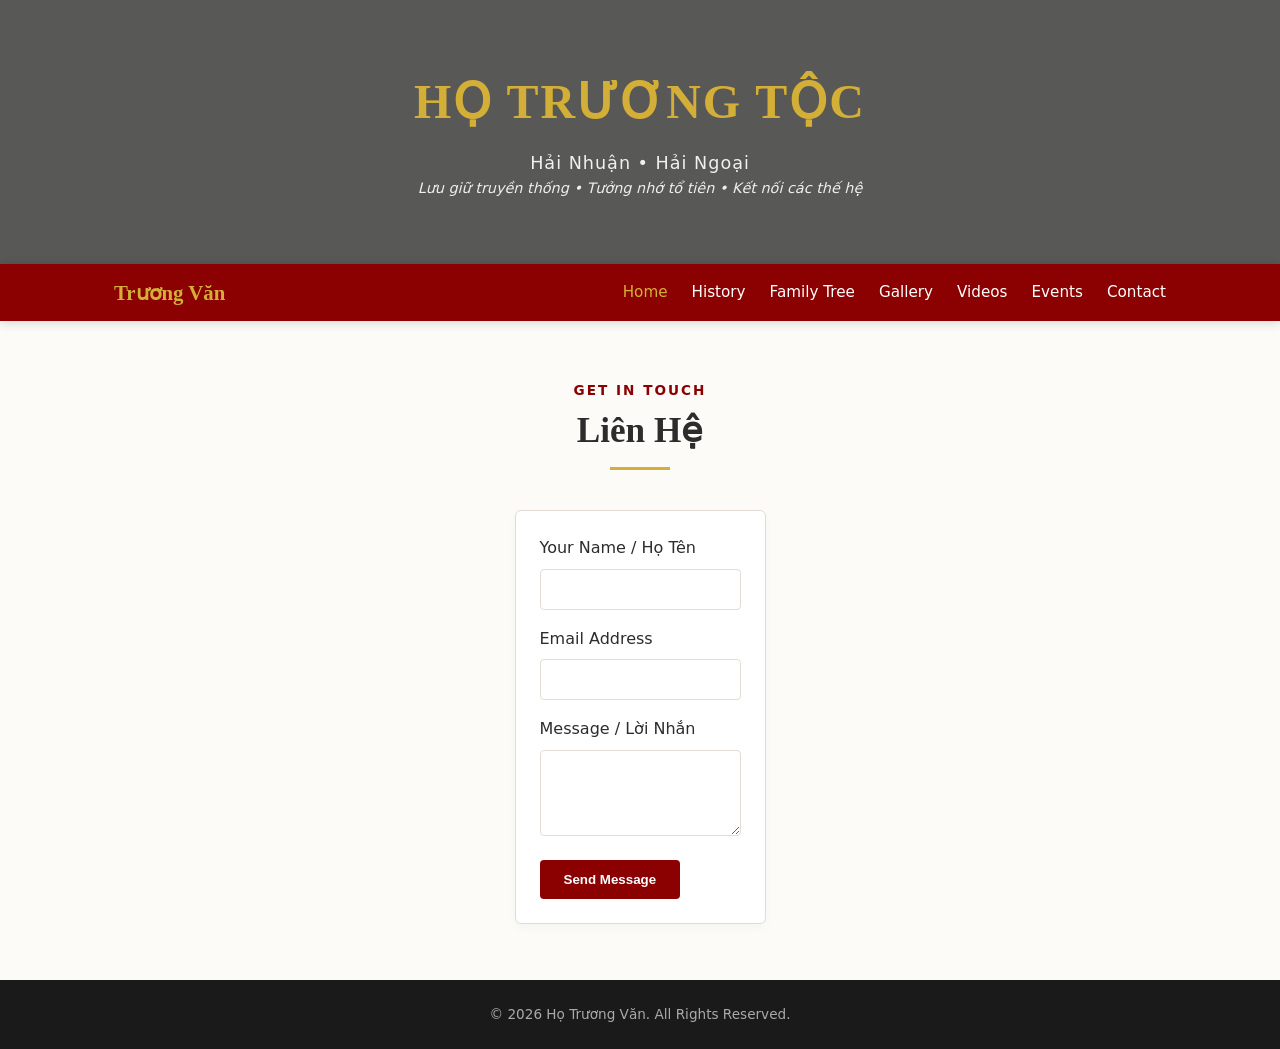
==== contact.html @ 43673b84 "Update contact.html" ====
<!DOCTYPE html>
<html lang="en">
<head>
    <meta charset="UTF-8">
    <meta name="viewport" content="width=device-width, initial-scale=1.0">
    <title>Họ Trương Văn | Contact</title>
    <link rel="stylesheet" href="style.css">
</head>
<body>
    <header class="hero">
        <div class="hero-overlay">
            <h1>HỌ TRƯƠNG TỘC</h1>
            <p class="tagline">Hải Nhuận • Hải Ngoại</p>
            <p class="vietnamese-tagline">Lưu giữ truyền thống • Tưởng nhớ tổ tiên • Kết nối các thế hệ</p>
        </div>
    </header>

    <nav class="navbar">
        <div class="nav-container">
            <div class="logo">Trương Văn</div>
            <button class="menu-toggle" id="menuToggle">☰</button>
            <div class="nav-links" id="navLinks">
                <a href="index.html" class="active">Home</a>
                <a href="history.html">History</a>
                <a href="family.html">Family Tree</a>
                <a href="gallery.html">Gallery</a>
                <a href="video.html">Videos</a>
                <a href="events.html">Events</a>
                <a href="contact.html">Contact</a>
            </div>
        </div>
    </nav>

    <main class="container">
        <div class="section-heading">
            <span>GET IN TOUCH</span>
            <h2>Liên Hệ</h2>
            <div class="divider"></div>
        </div>
        <form class="card" action="https://formspree.io/f/xzebnwro" method="POST" style="max-width: 600px; margin: 0 auto;">
            <div class="form-group">
                <label for="name">Your Name / Họ Tên</label>
                <input type="text" id="name" name="name" required>
            </div>
            <div class="form-group">
                <label for="email">Email Address</label>
                <input type="email" id="email" name="email" required>
            </div>
            <div class="form-group">
                <label for="message">Message / Lời Nhắn</label>
                <textarea id="message" name="message" rows="4" required></textarea>
            </div>
            <button type="submit" class="btn-submit">Send Message</button>
         </form>
    </main>

    <footer><p>© 2026 Họ Trương Văn. All Rights Reserved.</p></footer>
    <script src="script.js"></script>
</body>
</html>
---- style.css ----
/* ==========================================================================
   1. Root Variables & Resets
   ========================================================================== */
:root {
  --primary-color: #8b0000;      /* Imperial Red */
  --accent-color: #d4af37;       /* Gold Accent */
  --bg-light: #fdfbf7;           /* Parchment background */
  --bg-card: #ffffff;
  --text-dark: #2c2c2c;
  --text-muted: #666666;
  --border-color: #e2dcd5;
  --font-heading: 'Georgia', 'Times New Roman', serif;
  --font-body: system-ui, -apple-system, sans-serif;
  --max-width: 1100px;
}

*, *::before, *::after {
  box-sizing: border-box;
  margin: 0;
  padding: 0;
}

body {
  font-family: var(--font-body);
  background-color: var(--bg-light);
  color: var(--text-dark);
  line-height: 1.6;
  display: flex;
  flex-direction: column;
  min-height: 100vh;
}

main { flex: 1; }

/* ==========================================================================
   2. Shared Header & Hero
   ========================================================================== */
.hero {
  background: linear-gradient(rgba(0, 0, 0, 0.65), rgba(0, 0, 0, 0.65)),
              url('https://images.unsplash.com/photo-1518709268805-4e9042af9f23?auto=format&fit=crop&w=1600&q=80') center/cover no-repeat;
  color: #ffffff;
  text-align: center;
  padding: 4rem 1.5rem;
}

.hero-overlay { max-width: 800px; margin: 0 auto; }

.hero h1 {
  font-family: var(--font-heading);
  font-size: clamp(2rem, 4vw, 3rem);
  letter-spacing: 2px;
  color: var(--accent-color);
  margin-bottom: 0.5rem;
}

.hero .tagline { font-size: 1.1rem; letter-spacing: 1px; color: #f0f0f0; }
.hero .vietnamese-tagline { font-style: italic; font-size: 0.9rem; opacity: 0.9; }

/* Navigation */
.navbar {
  background-color: var(--primary-color);
  position: sticky;
  top: 0;
  z-index: 1000;
  box-shadow: 0 2px 10px rgba(0, 0, 0, 0.15);
}

.nav-container {
  max-width: var(--max-width);
  margin: 0 auto;
  display: flex;
  justify-content: space-between;
  align-items: center;
  padding: 0.75rem 1.5rem;
}

.logo {
  font-family: var(--font-heading);
  font-size: 1.3rem;
  font-weight: bold;
  color: var(--accent-color);
}

.menu-toggle {
  display: none;
  background: none;
  border: none;
  color: #ffffff;
  font-size: 1.8rem;
  cursor: pointer;
}

.nav-links { display: flex; gap: 1.5rem; }

.nav-links a {
  color: #ffffff;
  text-decoration: none;
  font-weight: 500;
  font-size: 0.95rem;
  transition: color 0.3s;
}

.nav-links a:hover,
.nav-links a.active {
  color: var(--accent-color);
}

/* ==========================================================================
   3. Page Layouts & Components
   ========================================================================== */
.container {
  max-width: var(--max-width);
  margin: 0 auto;
  padding: 3.5rem 1.5rem;
}

.section-heading { text-align: center; margin-bottom: 2.5rem; }
.section-heading span { font-size: 0.85rem; font-weight: 700; letter-spacing: 2px; color: var(--primary-color); text-transform: uppercase; }
.section-heading h2 { font-family: var(--font-heading); font-size: 2.2rem; color: var(--text-dark); }
.divider { width: 60px; height: 3px; background-color: var(--accent-color); margin: 0.5rem auto 0; }

/* Grid Helper */
.grid-2 { display: grid; grid-template-columns: repeat(auto-fit, minmax(300px, 1fr)); gap: 2rem; }
.grid-3 { display: grid; grid-template-columns: repeat(auto-fit, minmax(280px, 1fr)); gap: 1.5rem; }

/* Cards & Content Elements */
.card {
  background: var(--bg-card);
  border: 1px solid var(--border-color);
  padding: 1.5rem;
  border-radius: 6px;
  box-shadow: 0 4px 10px rgba(0,0,0,0.03);
}

.timeline-item {
  border-left: 3px solid var(--accent-color);
  padding-left: 1.5rem;
  margin-bottom: 2rem;
}

.gallery-grid img {
  width: 100%;
  height: 220px;
  object-fit: cover;
  border-radius: 6px;
  box-shadow: 0 4px 8px rgba(0,0,0,0.1);
}

.form-group { margin-bottom: 1rem; }
.form-group label { display: block; margin-bottom: 0.5rem; font-weight: 500; }
.form-group input, .form-group textarea {
  width: 100%;
  padding: 0.75rem;
  border: 1px solid var(--border-color);
  border-radius: 4px;
}

.btn-submit {
  background: var(--primary-color);
  color: white;
  border: none;
  padding: 0.75rem 1.5rem;
  border-radius: 4px;
  cursor: pointer;
  font-weight: bold;
}

/* Footer */
footer {
  background-color: #1a1a1a;
  color: #aaaaaa;
  text-align: center;
  padding: 1.5rem;
  font-size: 0.85rem;
}

/* Mobile Responsiveness */
@media (max-width: 768px) {
  .menu-toggle { display: block; }
  .nav-links {
    display: none;
    flex-direction: column;
    position: absolute;
    top: 100%;
    left: 0;
    width: 100%;
    background-color: var(--primary-color);
    padding: 1rem 0;
  }
  .nav-links.active { display: flex; }
  .nav-links a { padding: 0.75rem 1.5rem; }
}

/* ==========================================================================
   Video Page & YouTube Button Styles
   ========================================================================== */
.video-card {
  padding: 0;
  overflow: hidden;
  display: flex;
  flex-direction: column;
}

.video-wrapper {
  position: relative;
  width: 100%;
  aspect-ratio: 16 / 9;
}

.video-wrapper iframe {
  position: absolute;
  top: 0;
  left: 0;
  width: 100%;
  height: 100%;
  border: 0;
}

.video-info {
  padding: 1.25rem;
  display: flex;
  flex-direction: column;
  gap: 0.5rem;
}

.video-info h3 {
  font-family: var(--font-heading);
  font-size: 1.2rem;
  color: var(--primary-color);
}

.video-info p {
  font-size: 0.9rem;
  color: var(--text-muted);
}

/* YouTube Button Link Styling */
.yt-link {
  display: inline-block;
  align-self: flex-start;
  margin-top: 0.5rem;
  padding: 0.5rem 1rem;
  background-color: #ff0000; /* YouTube Red */
  color: #ffffff;
  text-decoration: none;
  font-size: 0.85rem;
  font-weight: bold;
  border-radius: 4px;
  transition: background-color 0.3s ease;
}

.yt-link:hover {
  background-color: #cc0000;
}
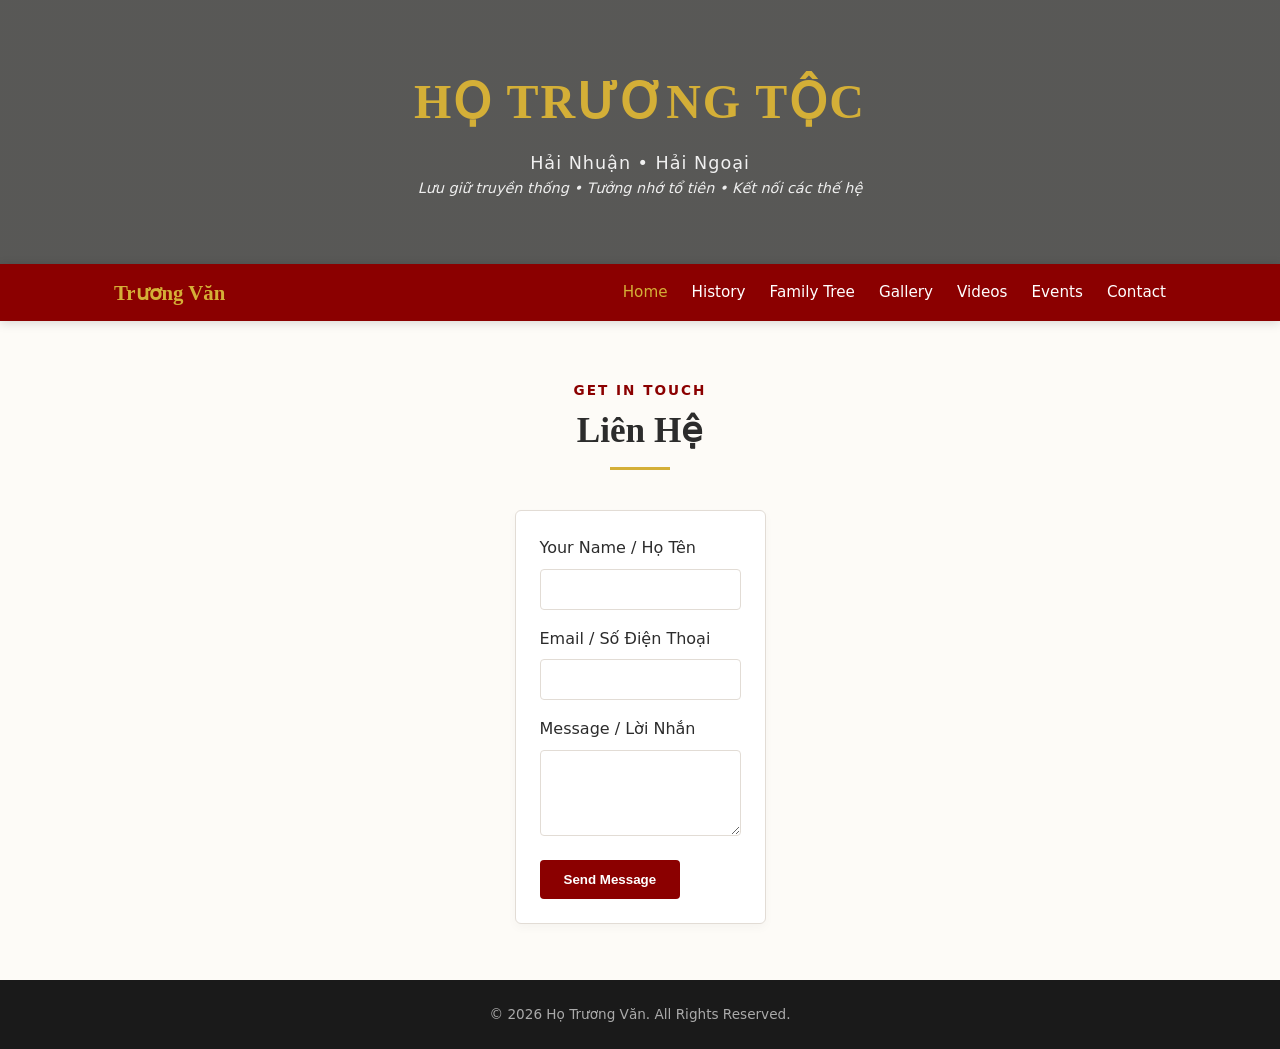
==== commit 4edd3cfa: "Update contact.html" ====
--- a/contact.html
+++ b/contact.html
@@ -37,21 +37,24 @@
             <h2>Liên Hệ</h2>
             <div class="divider"></div>
         </div>
-        <form class="card" action="https://formspree.io/f/xzebnwro" method="POST" style="max-width: 600px; margin: 0 auto;">
+        <form class="card" action="https://api.web3forms.com/submit" method="POST" style="max-width: 600px; margin: 0 auto;">
+            <!-- Replace YOUR_ACCESS_KEY_HERE with the key from your email -->
+            <input type="hidden" name="access_key" value="b94119d8-9dde-4827-b743-5103b9d5c046">
+
             <div class="form-group">
                 <label for="name">Your Name / Họ Tên</label>
                 <input type="text" id="name" name="name" required>
             </div>
             <div class="form-group">
-                <label for="email">Email Address</label>
-                <input type="email" id="email" name="email" required>
+                <label for="email">Email / Số Điện Thoại </label>
+                <input type="email" id="email" name="email">
             </div>
             <div class="form-group">
                 <label for="message">Message / Lời Nhắn</label>
-                <textarea id="message" name="message" rows="4" required></textarea>
+                <textarea id="message" name="message" rows="4"></textarea>
             </div>
             <button type="submit" class="btn-submit">Send Message</button>
-         </form>
+        </form>
     </main>
 
     <footer><p>© 2026 Họ Trương Văn. All Rights Reserved.</p></footer>
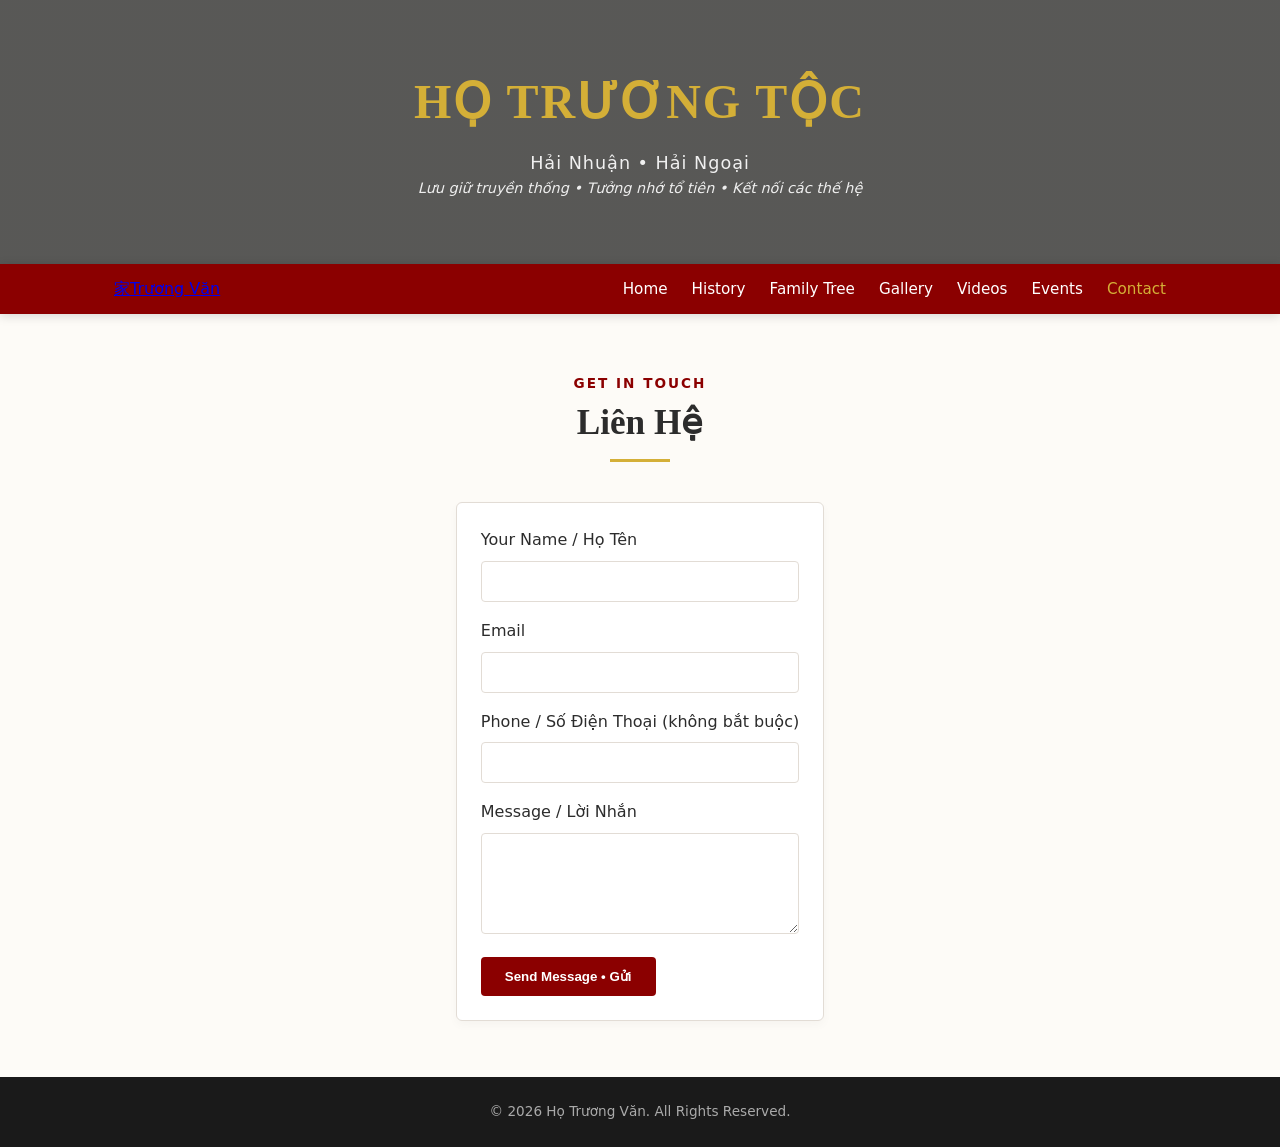
==== commit 3a1f80ad: "Update contact.html" ====
--- a/contact.html
+++ b/contact.html
@@ -1,59 +1,68 @@
 <!DOCTYPE html>
-<html lang="en">
+<html lang="vi">
 <head>
     <meta charset="UTF-8">
     <meta name="viewport" content="width=device-width, initial-scale=1.0">
+    <meta name="theme-color" content="#8b0000">
     <title>Họ Trương Văn | Contact</title>
+    <link rel="preconnect" href="https://fonts.googleapis.com">
+    <link rel="preconnect" href="https://fonts.gstatic.com" crossorigin>
+    <link href="https://fonts.googleapis.com/css2?family=Be+Vietnam+Pro:wght@400;500;600&family=Playfair+Display:wght@500;600;700&display=swap&subset=vietnamese" rel="stylesheet">
     <link rel="stylesheet" href="style.css">
 </head>
 <body>
     <header class="hero">
         <div class="hero-overlay">
             <h1>HỌ TRƯƠNG TỘC</h1>
+            <span class="orn"></span>
             <p class="tagline">Hải Nhuận • Hải Ngoại</p>
             <p class="vietnamese-tagline">Lưu giữ truyền thống • Tưởng nhớ tổ tiên • Kết nối các thế hệ</p>
         </div>
     </header>
 
-    <nav class="navbar">
+    <nav class="navbar" aria-label="Main">
         <div class="nav-container">
-            <div class="logo">Trương Văn</div>
-            <button class="menu-toggle" id="menuToggle">☰</button>
+            <a class="brand" href="index.html"><span class="brand-mark">家</span><span>Trương Văn</span></a>
+            <button class="menu-toggle" id="menuToggle" aria-label="Menu" aria-expanded="false" aria-controls="navLinks">☰</button>
             <div class="nav-links" id="navLinks">
-                <a href="index.html" class="active">Home</a>
+                <a href="index.html">Home</a>
                 <a href="history.html">History</a>
                 <a href="family.html">Family Tree</a>
                 <a href="gallery.html">Gallery</a>
                 <a href="video.html">Videos</a>
                 <a href="events.html">Events</a>
-                <a href="contact.html">Contact</a>
+                <a href="contact.html" class="active">Contact</a>
             </div>
         </div>
     </nav>
 
     <main class="container">
         <div class="section-heading">
-            <span>GET IN TOUCH</span>
+            <span>Get In Touch</span>
             <h2>Liên Hệ</h2>
             <div class="divider"></div>
         </div>
-        <form class="card" action="https://api.web3forms.com/submit" method="POST" style="max-width: 600px; margin: 0 auto;">
-            <!-- Replace YOUR_ACCESS_KEY_HERE with the key from your email -->
+
+        <form class="card form-card" action="https://api.web3forms.com/submit" method="POST">
             <input type="hidden" name="access_key" value="b94119d8-9dde-4827-b743-5103b9d5c046">
 
             <div class="form-group">
                 <label for="name">Your Name / Họ Tên</label>
-                <input type="text" id="name" name="name" required>
+                <input type="text" id="name" name="name" autocomplete="name" required>
             </div>
             <div class="form-group">
-                <label for="email">Email / Số Điện Thoại </label>
-                <input type="email" id="email" name="email">
+                <label for="email">Email</label>
+                <input type="email" id="email" name="email" autocomplete="email" required>
+            </div>
+            <div class="form-group">
+                <label for="phone">Phone / Số Điện Thoại (không bắt buộc)</label>
+                <input type="tel" id="phone" name="phone" autocomplete="tel">
             </div>
             <div class="form-group">
                 <label for="message">Message / Lời Nhắn</label>
-                <textarea id="message" name="message" rows="4"></textarea>
+                <textarea id="message" name="message" rows="5"></textarea>
             </div>
-            <button type="submit" class="btn-submit">Send Message</button>
+            <button type="submit" class="btn-submit">Send Message • Gửi</button>
         </form>
     </main>
 
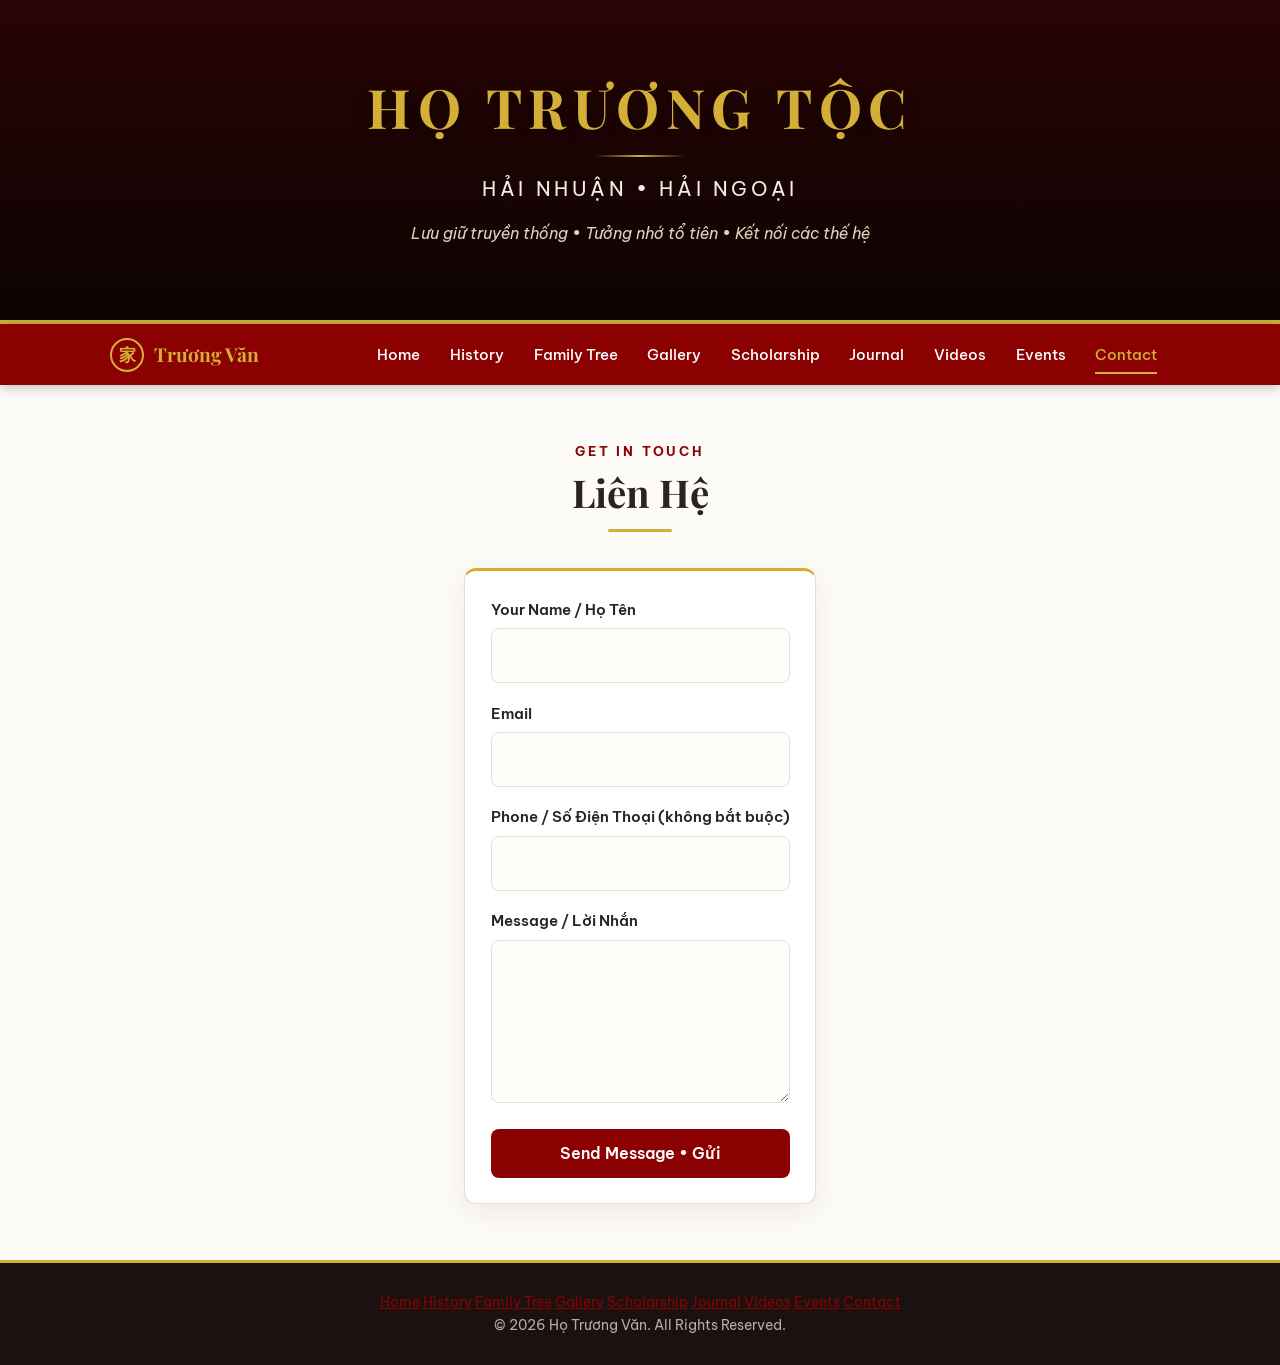
==== commit 5d95d21d: "Update contact.html" ====
--- a/contact.html
+++ b/contact.html
@@ -2,21 +2,22 @@
 <html lang="vi">
 <head>
     <meta charset="UTF-8">
-    <meta name="viewport" content="width=device-width, initial-scale=1.0">
+    <meta name="viewport" content="width=device-width, initial-scale=1.0, viewport-fit=cover">
     <meta name="theme-color" content="#8b0000">
     <title>Họ Trương Văn | Contact</title>
     <link rel="preconnect" href="https://fonts.googleapis.com">
     <link rel="preconnect" href="https://fonts.gstatic.com" crossorigin>
-    <link href="https://fonts.googleapis.com/css2?family=Be+Vietnam+Pro:wght@400;500;600&family=Playfair+Display:wght@500;600;700&display=swap&subset=vietnamese" rel="stylesheet">
+    <link href="https://fonts.googleapis.com/css2?family=Be+Vietnam+Pro:wght@400;500;600;700&family=Playfair+Display:wght@500;600;700&display=swap&subset=vietnamese" rel="stylesheet">
     <link rel="stylesheet" href="style.css">
 </head>
 <body>
-    <header class="hero">
+    <header class="hero ">
         <div class="hero-overlay">
             <h1>HỌ TRƯƠNG TỘC</h1>
             <span class="orn"></span>
             <p class="tagline">Hải Nhuận • Hải Ngoại</p>
             <p class="vietnamese-tagline">Lưu giữ truyền thống • Tưởng nhớ tổ tiên • Kết nối các thế hệ</p>
+
         </div>
     </header>
 
@@ -29,6 +30,8 @@
                 <a href="history.html">History</a>
                 <a href="family.html">Family Tree</a>
                 <a href="gallery.html">Gallery</a>
+                <a href="ScholarshipStudyPromotionProgram.html">Scholarship</a>
+                <a href="JournalLibrary.html">Journal</a>
                 <a href="video.html">Videos</a>
                 <a href="events.html">Events</a>
                 <a href="contact.html" class="active">Contact</a>
@@ -37,36 +40,40 @@
     </nav>
 
     <main class="container">
+
         <div class="section-heading">
             <span>Get In Touch</span>
             <h2>Liên Hệ</h2>
             <div class="divider"></div>
         </div>
-
         <form class="card form-card" action="https://api.web3forms.com/submit" method="POST">
             <input type="hidden" name="access_key" value="b94119d8-9dde-4827-b743-5103b9d5c046">
-
-            <div class="form-group">
-                <label for="name">Your Name / Họ Tên</label>
-                <input type="text" id="name" name="name" autocomplete="name" required>
-            </div>
-            <div class="form-group">
-                <label for="email">Email</label>
-                <input type="email" id="email" name="email" autocomplete="email" required>
-            </div>
-            <div class="form-group">
-                <label for="phone">Phone / Số Điện Thoại (không bắt buộc)</label>
-                <input type="tel" id="phone" name="phone" autocomplete="tel">
-            </div>
-            <div class="form-group">
-                <label for="message">Message / Lời Nhắn</label>
-                <textarea id="message" name="message" rows="5"></textarea>
-            </div>
+            <div class="form-group"><label for="name">Your Name / Họ Tên</label>
+                <input type="text" id="name" name="name" autocomplete="name" required></div>
+            <div class="form-group"><label for="email">Email</label>
+                <input type="email" id="email" name="email" autocomplete="email" inputmode="email" required></div>
+            <div class="form-group"><label for="phone">Phone / Số Điện Thoại (không bắt buộc)</label>
+                <input type="tel" id="phone" name="phone" autocomplete="tel" inputmode="tel"></div>
+            <div class="form-group"><label for="message">Message / Lời Nhắn</label>
+                <textarea id="message" name="message" rows="5"></textarea></div>
             <button type="submit" class="btn-submit">Send Message • Gửi</button>
         </form>
     </main>
 
-    <footer><p>© 2026 Họ Trương Văn. All Rights Reserved.</p></footer>
+    <footer>
+        <nav class="footer-links" aria-label="Footer">
+            <a href="index.html">Home</a>
+            <a href="history.html">History</a>
+            <a href="family.html">Family Tree</a>
+            <a href="gallery.html">Gallery</a>
+            <a href="ScholarshipStudyPromotionProgram.html">Scholarship</a>
+            <a href="JournalLibrary.html">Journal</a>
+            <a href="video.html">Videos</a>
+            <a href="events.html">Events</a>
+            <a href="contact.html">Contact</a>
+        </nav>
+        <p>© 2026 Họ Trương Văn. All Rights Reserved.</p>
+    </footer>
     <script src="script.js"></script>
 </body>
 </html>
--- a/style.css
+++ b/style.css
@@ -1,254 +1,526 @@
 /* ==========================================================================
-   1. Root Variables & Resets
+   Họ Trương Văn – Hải Nhuận • Hải Ngoại
+   Responsive stylesheet (phone → desktop)
    ========================================================================== */
+
+/* 1. Variables & reset ---------------------------------------------------- */
 :root {
-  --primary-color: #8b0000;      /* Imperial Red */
-  --accent-color: #d4af37;       /* Gold Accent */
-  --bg-light: #fdfbf7;           /* Parchment background */
-  --bg-card: #ffffff;
-  --text-dark: #2c2c2c;
-  --text-muted: #666666;
-  --border-color: #e2dcd5;
-  --font-heading: 'Georgia', 'Times New Roman', serif;
-  --font-body: system-ui, -apple-system, sans-serif;
-  --max-width: 1100px;
-}
-
-*, *::before, *::after {
-  box-sizing: border-box;
-  margin: 0;
-  padding: 0;
-}
+  --red: #8b0000;
+  --red-dark: #5a0000;
+  --gold: #d4af37;
+  --gold-soft: #f4e8bd;
+  --paper: #fdfbf7;
+  --card: #ffffff;
+  --ink: #2a2420;
+  --muted: #6b625a;
+  --line: #e6ded2;
+  --font-heading: 'Playfair Display', Georgia, 'Times New Roman', serif;
+  --font-body: 'Be Vietnam Pro', system-ui, -apple-system, 'Segoe UI', Roboto, sans-serif;
+  --max: 1100px;
+  --radius: 12px;
+  --shadow: 0 8px 28px rgba(70, 20, 10, 0.08);
+  --shadow-lg: 0 14px 40px rgba(70, 20, 10, 0.16);
+  --hero-img: url('https://raw.githubusercontent.com/truongvanhaingoai/hainhuan/master/nhathomattien.jpg');
+}
+
+*, *::before, *::after { box-sizing: border-box; margin: 0; padding: 0; }
+
+html { scroll-behavior: smooth; -webkit-text-size-adjust: 100%; }
 
 body {
   font-family: var(--font-body);
-  background-color: var(--bg-light);
-  color: var(--text-dark);
-  line-height: 1.6;
+  background: var(--paper);
+  color: var(--ink);
+  line-height: 1.7;
+  font-size: 1rem;
   display: flex;
   flex-direction: column;
   min-height: 100vh;
 }
 
 main { flex: 1; }
-
-/* ==========================================================================
-   2. Shared Header & Hero
-   ========================================================================== */
+img { max-width: 100%; display: block; }
+a { color: var(--red); }
+
+h1, h2, h3, h4 { font-family: var(--font-heading); line-height: 1.25; }
+
+/* 2. Hero ----------------------------------------------------------------- */
 .hero {
-  background: linear-gradient(rgba(0, 0, 0, 0.65), rgba(0, 0, 0, 0.65)),
-              url('https://images.unsplash.com/photo-1518709268805-4e9042af9f23?auto=format&fit=crop&w=1600&q=80') center/cover no-repeat;
-  color: #ffffff;
+  position: relative;
+  isolation: isolate;
+  display: grid;
+  place-items: center;
   text-align: center;
-  padding: 4rem 1.5rem;
-}
-
-.hero-overlay { max-width: 800px; margin: 0 auto; }
+  color: #fff;
+  padding: 2.5rem 1.25rem;
+  min-height: clamp(240px, 36vh, 380px);
+  background: #2b0a0a var(--hero-img) center 40% / cover no-repeat;
+  border-bottom: 4px solid var(--gold);
+}
+
+.hero::before {
+  content: "";
+  position: absolute;
+  inset: 0;
+  z-index: -1;
+  background: linear-gradient(180deg, rgba(40, 0, 0, 0.55) 0%, rgba(0, 0, 0, 0.72) 100%);
+}
+
+.hero--home { min-height: clamp(380px, 66vh, 640px); }
+
+.hero-overlay { max-width: 820px; }
 
 .hero h1 {
-  font-family: var(--font-heading);
-  font-size: clamp(2rem, 4vw, 3rem);
-  letter-spacing: 2px;
-  color: var(--accent-color);
-  margin-bottom: 0.5rem;
-}
-
-.hero .tagline { font-size: 1.1rem; letter-spacing: 1px; color: #f0f0f0; }
-.hero .vietnamese-tagline { font-style: italic; font-size: 0.9rem; opacity: 0.9; }
-
-/* Navigation */
+  font-size: clamp(1.9rem, 6vw, 3.4rem);
+  letter-spacing: 0.12em;
+  color: var(--gold);
+  text-shadow: 0 2px 14px rgba(0, 0, 0, 0.6);
+  margin-bottom: 0.6rem;
+}
+
+.hero .tagline {
+  font-size: clamp(1rem, 2.6vw, 1.25rem);
+  letter-spacing: 0.18em;
+  text-transform: uppercase;
+  color: #f4f0e8;
+}
+
+.hero .vietnamese-tagline {
+  margin-top: 0.9rem;
+  font-style: italic;
+  font-size: clamp(0.85rem, 2.2vw, 1rem);
+  color: #eadfc4;
+  opacity: 0.95;
+}
+
+.hero .orn {
+  display: block;
+  width: 90px;
+  height: 2px;
+  margin: 0.9rem auto;
+  background: linear-gradient(90deg, transparent, var(--gold), transparent);
+}
+
+/* 3. Navigation ----------------------------------------------------------- */
 .navbar {
-  background-color: var(--primary-color);
+  background: var(--red);
   position: sticky;
   top: 0;
   z-index: 1000;
-  box-shadow: 0 2px 10px rgba(0, 0, 0, 0.15);
+  box-shadow: 0 2px 12px rgba(0, 0, 0, 0.25);
 }
 
 .nav-container {
-  max-width: var(--max-width);
+  max-width: var(--max);
   margin: 0 auto;
+  padding: 0.55rem 1.25rem;
   display: flex;
+  align-items: center;
   justify-content: space-between;
+}
+
+.brand {
+  display: flex;
   align-items: center;
-  padding: 0.75rem 1.5rem;
-}
-
-.logo {
+  gap: 0.6rem;
+  text-decoration: none;
   font-family: var(--font-heading);
-  font-size: 1.3rem;
-  font-weight: bold;
-  color: var(--accent-color);
+  font-weight: 700;
+  font-size: 1.2rem;
+  color: var(--gold);
+}
+
+.brand-mark {
+  display: grid;
+  place-items: center;
+  width: 34px;
+  height: 34px;
+  border-radius: 50%;
+  border: 2px solid var(--gold);
+  font-size: 1.05rem;
+  line-height: 1;
 }
 
 .menu-toggle {
   display: none;
   background: none;
-  border: none;
-  color: #ffffff;
-  font-size: 1.8rem;
+  border: 0;
+  color: #fff;
+  font-size: 1.7rem;
+  line-height: 1;
+  padding: 0.35rem 0.6rem;
   cursor: pointer;
-}
-
-.nav-links { display: flex; gap: 1.5rem; }
+  border-radius: 6px;
+}
+.menu-toggle:focus-visible { outline: 2px solid var(--gold); }
+
+.nav-links { display: flex; gap: 0.25rem; }
 
 .nav-links a {
-  color: #ffffff;
+  color: #fff;
   text-decoration: none;
   font-weight: 500;
   font-size: 0.95rem;
-  transition: color 0.3s;
-}
-
-.nav-links a:hover,
-.nav-links a.active {
-  color: var(--accent-color);
-}
-
-/* ==========================================================================
-   3. Page Layouts & Components
-   ========================================================================== */
+  padding: 0.55rem 0.8rem;
+  border-radius: 6px;
+  position: relative;
+  transition: color 0.2s, background 0.2s;
+}
+
+.nav-links a:hover { color: var(--gold); background: rgba(255, 255, 255, 0.08); }
+
+.nav-links a.active { color: var(--gold); }
+.nav-links a.active::after {
+  content: "";
+  position: absolute;
+  left: 0.8rem;
+  right: 0.8rem;
+  bottom: 2px;
+  height: 2px;
+  background: var(--gold);
+}
+
+/* 4. Layout & headings ---------------------------------------------------- */
 .container {
-  max-width: var(--max-width);
+  max-width: var(--max);
   margin: 0 auto;
-  padding: 3.5rem 1.5rem;
-}
-
-.section-heading { text-align: center; margin-bottom: 2.5rem; }
-.section-heading span { font-size: 0.85rem; font-weight: 700; letter-spacing: 2px; color: var(--primary-color); text-transform: uppercase; }
-.section-heading h2 { font-family: var(--font-heading); font-size: 2.2rem; color: var(--text-dark); }
-.divider { width: 60px; height: 3px; background-color: var(--accent-color); margin: 0.5rem auto 0; }
-
-/* Grid Helper */
-.grid-2 { display: grid; grid-template-columns: repeat(auto-fit, minmax(300px, 1fr)); gap: 2rem; }
-.grid-3 { display: grid; grid-template-columns: repeat(auto-fit, minmax(280px, 1fr)); gap: 1.5rem; }
-
-/* Cards & Content Elements */
+  padding: 3.5rem 1.25rem;
+}
+
+.section { margin-bottom: 3.5rem; }
+.section:last-child { margin-bottom: 0; }
+
+.section-heading { text-align: center; margin-bottom: 2.25rem; }
+.section-heading span {
+  display: block;
+  font-size: 0.8rem;
+  font-weight: 700;
+  letter-spacing: 0.22em;
+  text-transform: uppercase;
+  color: var(--red);
+  margin-bottom: 0.35rem;
+}
+.section-heading h2 { font-size: clamp(1.7rem, 4.5vw, 2.4rem); }
+.divider {
+  width: 64px;
+  height: 3px;
+  margin: 0.8rem auto 0;
+  background: var(--gold);
+  border-radius: 2px;
+}
+
+.grid-2 { display: grid; grid-template-columns: repeat(auto-fit, minmax(min(100%, 300px), 1fr)); gap: 1.75rem; align-items: stretch; }
+.grid-3 { display: grid; grid-template-columns: repeat(auto-fit, minmax(min(100%, 260px), 1fr)); gap: 1.5rem; }
+
+/* 5. Cards ---------------------------------------------------------------- */
 .card {
-  background: var(--bg-card);
-  border: 1px solid var(--border-color);
+  background: var(--card);
+  border: 1px solid var(--line);
+  border-top: 3px solid var(--gold);
+  border-radius: var(--radius);
+  padding: 1.6rem;
+  box-shadow: var(--shadow);
+}
+.card h3 { color: var(--red); margin-bottom: 0.5rem; font-size: 1.25rem; }
+.card p + p { margin-top: 0.75rem; }
+
+.welcome-text p { margin-bottom: 1rem; }
+.vietnamese-text { font-style: italic; color: var(--muted); }
+
+.kanji-card { text-align: center; display: flex; flex-direction: column; justify-content: center; background: linear-gradient(180deg, #fff, var(--gold-soft)); }
+.kanji-card .kanji { font-size: 4rem; line-height: 1; color: var(--red); margin-bottom: 0.4rem; font-family: var(--font-heading); }
+.kanji-card h4 { font-size: 1.3rem; }
+.kanji-card p { color: var(--muted); }
+
+/* Quick links on home */
+.tile {
+  display: block;
+  text-decoration: none;
+  color: var(--ink);
+  background: var(--card);
+  border: 1px solid var(--line);
+  border-radius: var(--radius);
   padding: 1.5rem;
+  text-align: center;
+  box-shadow: var(--shadow);
+  transition: transform 0.25s, box-shadow 0.25s, border-color 0.25s;
+}
+.tile:hover { transform: translateY(-4px); box-shadow: var(--shadow-lg); border-color: var(--gold); }
+.tile .ico { font-size: 2rem; display: block; margin-bottom: 0.4rem; }
+.tile h3 { color: var(--red); font-size: 1.15rem; }
+.tile p { color: var(--muted); font-size: 0.9rem; }
+
+/* 6. Invitation ----------------------------------------------------------- */
+.invite {
+  position: relative;
+  max-width: 860px;
+  margin: 0 auto;
+  background: #fff;
+  border: 2px solid var(--gold);
+  outline: 1px solid var(--gold);
+  outline-offset: 6px;
+  border-radius: var(--radius);
+  padding: clamp(1.5rem, 4vw, 3rem);
+  text-align: center;
+  box-shadow: var(--shadow-lg);
+}
+.invite .clan { font-family: var(--font-heading); letter-spacing: 0.1em; color: var(--red); font-weight: 700; font-size: clamp(1rem, 2.8vw, 1.3rem); }
+.invite .region { font-size: 0.85rem; letter-spacing: 0.2em; text-transform: uppercase; color: var(--muted); }
+.invite h3 { font-size: clamp(1.8rem, 5vw, 2.6rem); color: var(--red); margin: 0.8rem 0 1rem; letter-spacing: 0.15em; }
+.invite p { margin-bottom: 0.9rem; }
+.invite .en { color: var(--muted); font-size: 0.95rem; }
+
+.invite-details {
+  margin: 1.6rem auto;
+  padding: 1.25rem;
+  background: var(--gold-soft);
+  border-radius: var(--radius);
+  display: grid;
+  gap: 1rem;
+  text-align: left;
+}
+@media (min-width: 700px) { .invite-details { grid-template-columns: 1fr 1fr; } }
+.invite-details h4 { font-size: 0.8rem; letter-spacing: 0.18em; text-transform: uppercase; color: var(--red); font-family: var(--font-body); margin-bottom: 0.2rem; }
+.invite-details p { margin: 0; font-weight: 500; }
+.invite-details small { color: var(--muted); font-weight: 400; }
+
+.countdown {
+  display: inline-block;
+  margin: 0.4rem 0 1.2rem;
+  padding: 0.35rem 1rem;
+  border-radius: 999px;
+  background: var(--red);
+  color: var(--gold-soft);
+  font-size: 0.9rem;
+  font-weight: 600;
+}
+.countdown[hidden] { display: none; }
+
+.signoff { margin-top: 1.5rem; }
+.signoff .title { color: var(--muted); font-size: 0.9rem; }
+.signoff .name { font-family: var(--font-heading); font-size: 1.3rem; color: var(--red); font-weight: 700; }
+
+/* Buttons */
+.btn, .btn-submit {
+  display: inline-block;
+  background: var(--red);
+  color: #fff;
+  border: 0;
+  padding: 0.75rem 1.5rem;
+  border-radius: 8px;
+  font: 600 0.95rem var(--font-body);
+  text-decoration: none;
+  cursor: pointer;
+  transition: background 0.2s, transform 0.2s;
+}
+.btn:hover, .btn-submit:hover { background: var(--red-dark); transform: translateY(-1px); }
+.btn-outline { background: transparent; color: var(--red); border: 2px solid var(--red); }
+.btn-outline:hover { background: var(--red); color: #fff; }
+.btn-row { display: flex; flex-wrap: wrap; gap: 0.75rem; justify-content: center; margin-top: 1rem; }
+
+/* 7. History timeline ----------------------------------------------------- */
+.stats {
+  display: grid;
+  grid-template-columns: repeat(2, 1fr);
+  gap: 1rem;
+  margin-bottom: 2.5rem;
+}
+@media (min-width: 720px) { .stats { grid-template-columns: repeat(4, 1fr); } }
+.stat { text-align: center; padding: 1.1rem 0.5rem; background: var(--red); color: #fff; border-radius: var(--radius); box-shadow: var(--shadow); }
+.stat b { display: block; font-family: var(--font-heading); font-size: clamp(1.5rem, 5vw, 2rem); color: var(--gold); }
+.stat span { font-size: 0.8rem; letter-spacing: 0.06em; opacity: 0.9; }
+
+.intro { max-width: 820px; margin: 0 auto 2.5rem; }
+
+.timeline { position: relative; max-width: 860px; margin: 0 auto; }
+.timeline::before {
+  content: "";
+  position: absolute;
+  left: 19px;
+  top: 10px;
+  bottom: 10px;
+  width: 2px;
+  background: linear-gradient(var(--gold), var(--line));
+}
+.step { position: relative; padding-left: 3.6rem; margin-bottom: 1.5rem; }
+.step-num {
+  position: absolute;
+  left: 0;
+  top: 0.2rem;
+  width: 40px;
+  height: 40px;
+  display: grid;
+  place-items: center;
+  border-radius: 50%;
+  background: var(--red);
+  color: var(--gold);
+  font-family: var(--font-heading);
+  font-weight: 700;
+  border: 3px solid var(--paper);
+  box-shadow: 0 0 0 2px var(--gold);
+}
+.step .card { padding: 1.2rem 1.4rem; }
+.step .card p { text-align: justify; hyphens: auto; line-height: 1.8; }
+.step .card h3 { margin-bottom: 0.3rem; }
+
+/* Lineage (family page) */
+.lineage { max-width: 860px; margin: 0 auto; display: grid; gap: 1.25rem; }
+.gen-card { display: grid; grid-template-columns: 96px 1fr; gap: 1.25rem; align-items: start; }
+.gen-badge {
+  text-align: center;
+  background: var(--red);
+  color: var(--gold);
+  border-radius: 10px;
+  padding: 0.7rem 0.3rem;
+  font-family: var(--font-heading);
+}
+.gen-badge small { display: block; font-family: var(--font-body); font-size: 0.65rem; letter-spacing: 0.15em; text-transform: uppercase; color: #f4e8bd; }
+.gen-badge b { font-size: 1.5rem; }
+.gen-card h3 { margin-bottom: 0.1rem; }
+.gen-card .years { color: var(--muted); font-size: 0.9rem; margin-bottom: 0.4rem; }
+
+/* 8. Events --------------------------------------------------------------- */
+.events { max-width: 860px; margin: 0 auto; display: grid; gap: 1.5rem; }
+.event { display: grid; grid-template-columns: 110px 1fr; gap: 1.4rem; align-items: start; }
+.date-block {
+  text-align: center;
+  background: var(--red);
+  color: #fff;
+  border-radius: 10px;
+  padding: 0.8rem 0.4rem;
+  border-bottom: 4px solid var(--gold);
+}
+.date-block .d { display: block; font-family: var(--font-heading); font-size: 2.3rem; line-height: 1; color: var(--gold); }
+.date-block .m { display: block; font-size: 0.8rem; letter-spacing: 0.12em; text-transform: uppercase; margin-top: 0.3rem; }
+.date-block .y { display: block; font-size: 0.75rem; opacity: 0.85; }
+.event h3 { margin-bottom: 0.4rem; }
+.event .meta { display: grid; gap: 0.25rem; color: var(--muted); font-size: 0.95rem; }
+.event .meta b { color: var(--ink); }
+.event .btn { margin-top: 0.9rem; padding: 0.55rem 1.1rem; font-size: 0.85rem; }
+
+/* 9. Gallery -------------------------------------------------------------- */
+.gallery-item { margin: 0; background: var(--card); border-radius: var(--radius); overflow: hidden; box-shadow: var(--shadow); border: 1px solid var(--line); }
+.gallery-item .frame { overflow: hidden; aspect-ratio: 4 / 3; background: #1a1a1a; }
+.gallery-item img { width: 100%; height: 100%; object-fit: cover; cursor: zoom-in; transition: transform 0.5s; }
+.gallery-item:hover img { transform: scale(1.05); }
+.caption { padding: 0.85rem 1rem; text-align: center; font-family: var(--font-heading); color: var(--red); font-weight: 600; }
+
+.lightbox {
+  position: fixed;
+  inset: 0;
+  z-index: 3000;
+  display: none;
+  align-items: center;
+  justify-content: center;
+  flex-direction: column;
+  gap: 0.75rem;
+  padding: 1rem;
+  background: rgba(0, 0, 0, 0.92);
+}
+.lightbox.open { display: flex; }
+.lightbox img { max-height: 82vh; max-width: 100%; object-fit: contain; border-radius: 6px; }
+.lightbox p { color: #fff; font-family: var(--font-heading); }
+.lightbox button { position: absolute; top: 0.75rem; right: 1rem; background: none; border: 0; color: #fff; font-size: 2.2rem; cursor: pointer; line-height: 1; }
+
+/* 10. Videos -------------------------------------------------------------- */
+.video-card { padding: 0; overflow: hidden; display: flex; flex-direction: column; }
+.video-wrapper { position: relative; width: 100%; aspect-ratio: 16 / 9; background: #000; }
+.video-wrapper iframe { position: absolute; inset: 0; width: 100%; height: 100%; border: 0; }
+.video-info { padding: 1.25rem; display: flex; flex-direction: column; gap: 0.4rem; flex: 1; }
+.video-info h3 { font-size: 1.15rem; color: var(--red); margin: 0; }
+.video-info p { font-size: 0.9rem; color: var(--muted); }
+.yt-link {
+  display: inline-block;
+  align-self: flex-start;
+  margin-top: auto;
+  padding: 0.5rem 1rem;
+  background: #ff0000;
+  color: #fff;
+  text-decoration: none;
+  font-size: 0.85rem;
+  font-weight: 700;
   border-radius: 6px;
-  box-shadow: 0 4px 10px rgba(0,0,0,0.03);
-}
-
-.timeline-item {
-  border-left: 3px solid var(--accent-color);
-  padding-left: 1.5rem;
-  margin-bottom: 2rem;
-}
-
-.gallery-grid img {
-  width: 100%;
-  height: 220px;
-  object-fit: cover;
-  border-radius: 6px;
-  box-shadow: 0 4px 8px rgba(0,0,0,0.1);
-}
-
-.form-group { margin-bottom: 1rem; }
-.form-group label { display: block; margin-bottom: 0.5rem; font-weight: 500; }
+  transition: background 0.2s;
+}
+.yt-link:hover { background: #cc0000; }
+
+/* 11. Contact form -------------------------------------------------------- */
+.form-card { max-width: 620px; margin: 0 auto; }
+.form-group { margin-bottom: 1.1rem; }
+.form-group label { display: block; margin-bottom: 0.4rem; font-weight: 600; font-size: 0.92rem; }
 .form-group input, .form-group textarea {
   width: 100%;
-  padding: 0.75rem;
-  border: 1px solid var(--border-color);
-  border-radius: 4px;
-}
-
-.btn-submit {
-  background: var(--primary-color);
-  color: white;
-  border: none;
-  padding: 0.75rem 1.5rem;
-  border-radius: 4px;
-  cursor: pointer;
-  font-weight: bold;
-}
-
-/* Footer */
+  padding: 0.8rem 0.9rem;
+  border: 1px solid var(--line);
+  border-radius: 8px;
+  font: inherit;
+  background: #fffefb;
+  transition: border-color 0.2s, box-shadow 0.2s;
+}
+.form-group input:focus, .form-group textarea:focus {
+  outline: none;
+  border-color: var(--gold);
+  box-shadow: 0 0 0 3px rgba(212, 175, 55, 0.25);
+}
+.btn-submit { width: 100%; padding: 0.9rem; font-size: 1rem; }
+
+.thanks { text-align: center; max-width: 560px; margin: 0 auto; }
+.thanks .check { font-size: 3rem; color: var(--red); }
+
+/* 12. Footer -------------------------------------------------------------- */
 footer {
-  background-color: #1a1a1a;
-  color: #aaaaaa;
+  background: #1a1210;
+  color: #b9ada0;
   text-align: center;
-  padding: 1.5rem;
+  padding: 1.75rem 1rem;
   font-size: 0.85rem;
-}
-
-/* Mobile Responsiveness */
+  border-top: 3px solid var(--gold);
+}
+
+/* 13. Phone layout -------------------------------------------------------- */
 @media (max-width: 768px) {
   .menu-toggle { display: block; }
+
+  .nav-container { position: relative; }
+
   .nav-links {
     display: none;
     flex-direction: column;
+    gap: 0;
     position: absolute;
     top: 100%;
     left: 0;
-    width: 100%;
-    background-color: var(--primary-color);
-    padding: 1rem 0;
+    right: 0;
+    background: var(--red-dark);
+    padding: 0.5rem 0 0.75rem;
+    box-shadow: 0 10px 20px rgba(0, 0, 0, 0.3);
   }
-  .nav-links.active { display: flex; }
-  .nav-links a { padding: 0.75rem 1.5rem; }
-}
-
-/* ==========================================================================
-   Video Page & YouTube Button Styles
-   ========================================================================== */
-.video-card {
-  padding: 0;
-  overflow: hidden;
-  display: flex;
-  flex-direction: column;
-}
-
-.video-wrapper {
-  position: relative;
-  width: 100%;
-  aspect-ratio: 16 / 9;
-}
-
-.video-wrapper iframe {
-  position: absolute;
-  top: 0;
-  left: 0;
-  width: 100%;
-  height: 100%;
-  border: 0;
-}
-
-.video-info {
-  padding: 1.25rem;
-  display: flex;
-  flex-direction: column;
-  gap: 0.5rem;
-}
-
-.video-info h3 {
-  font-family: var(--font-heading);
-  font-size: 1.2rem;
-  color: var(--primary-color);
-}
-
-.video-info p {
-  font-size: 0.9rem;
-  color: var(--text-muted);
-}
-
-/* YouTube Button Link Styling */
-.yt-link {
-  display: inline-block;
-  align-self: flex-start;
-  margin-top: 0.5rem;
-  padding: 0.5rem 1rem;
-  background-color: #ff0000; /* YouTube Red */
-  color: #ffffff;
-  text-decoration: none;
-  font-size: 0.85rem;
-  font-weight: bold;
-  border-radius: 4px;
-  transition: background-color 0.3s ease;
-}
-
-.yt-link:hover {
-  background-color: #cc0000;
-}
+  .nav-links.is-open { display: flex; }
+  .nav-links a { padding: 0.85rem 1.5rem; border-radius: 0; font-size: 1rem; }
+  .nav-links a.active::after { display: none; }
+  .nav-links a.active { background: rgba(255, 255, 255, 0.1); }
+
+  .container { padding: 2.25rem 1rem; }
+  .section { margin-bottom: 2.5rem; }
+
+  .card { padding: 1.25rem; }
+  .step { padding-left: 3rem; }
+  .step-num { width: 34px; height: 34px; font-size: 0.9rem; }
+  .timeline::before { left: 16px; }
+  .step .card p { text-align: left; }
+
+  .event { grid-template-columns: 1fr; }
+  .date-block { display: flex; align-items: baseline; justify-content: center; gap: 0.6rem; padding: 0.6rem; }
+  .date-block .d { font-size: 1.8rem; }
+
+  .gen-card { grid-template-columns: 1fr; }
+  .gen-badge { display: flex; align-items: baseline; justify-content: center; gap: 0.5rem; padding: 0.5rem; }
+
+  .invite { outline-offset: 4px; }
+  .btn-row .btn { flex: 1 1 100%; text-align: center; }
+}
+
+@media (prefers-reduced-motion: reduce) {
+  html { scroll-behavior: auto; }
+  * { transition: none !important; }
+}
